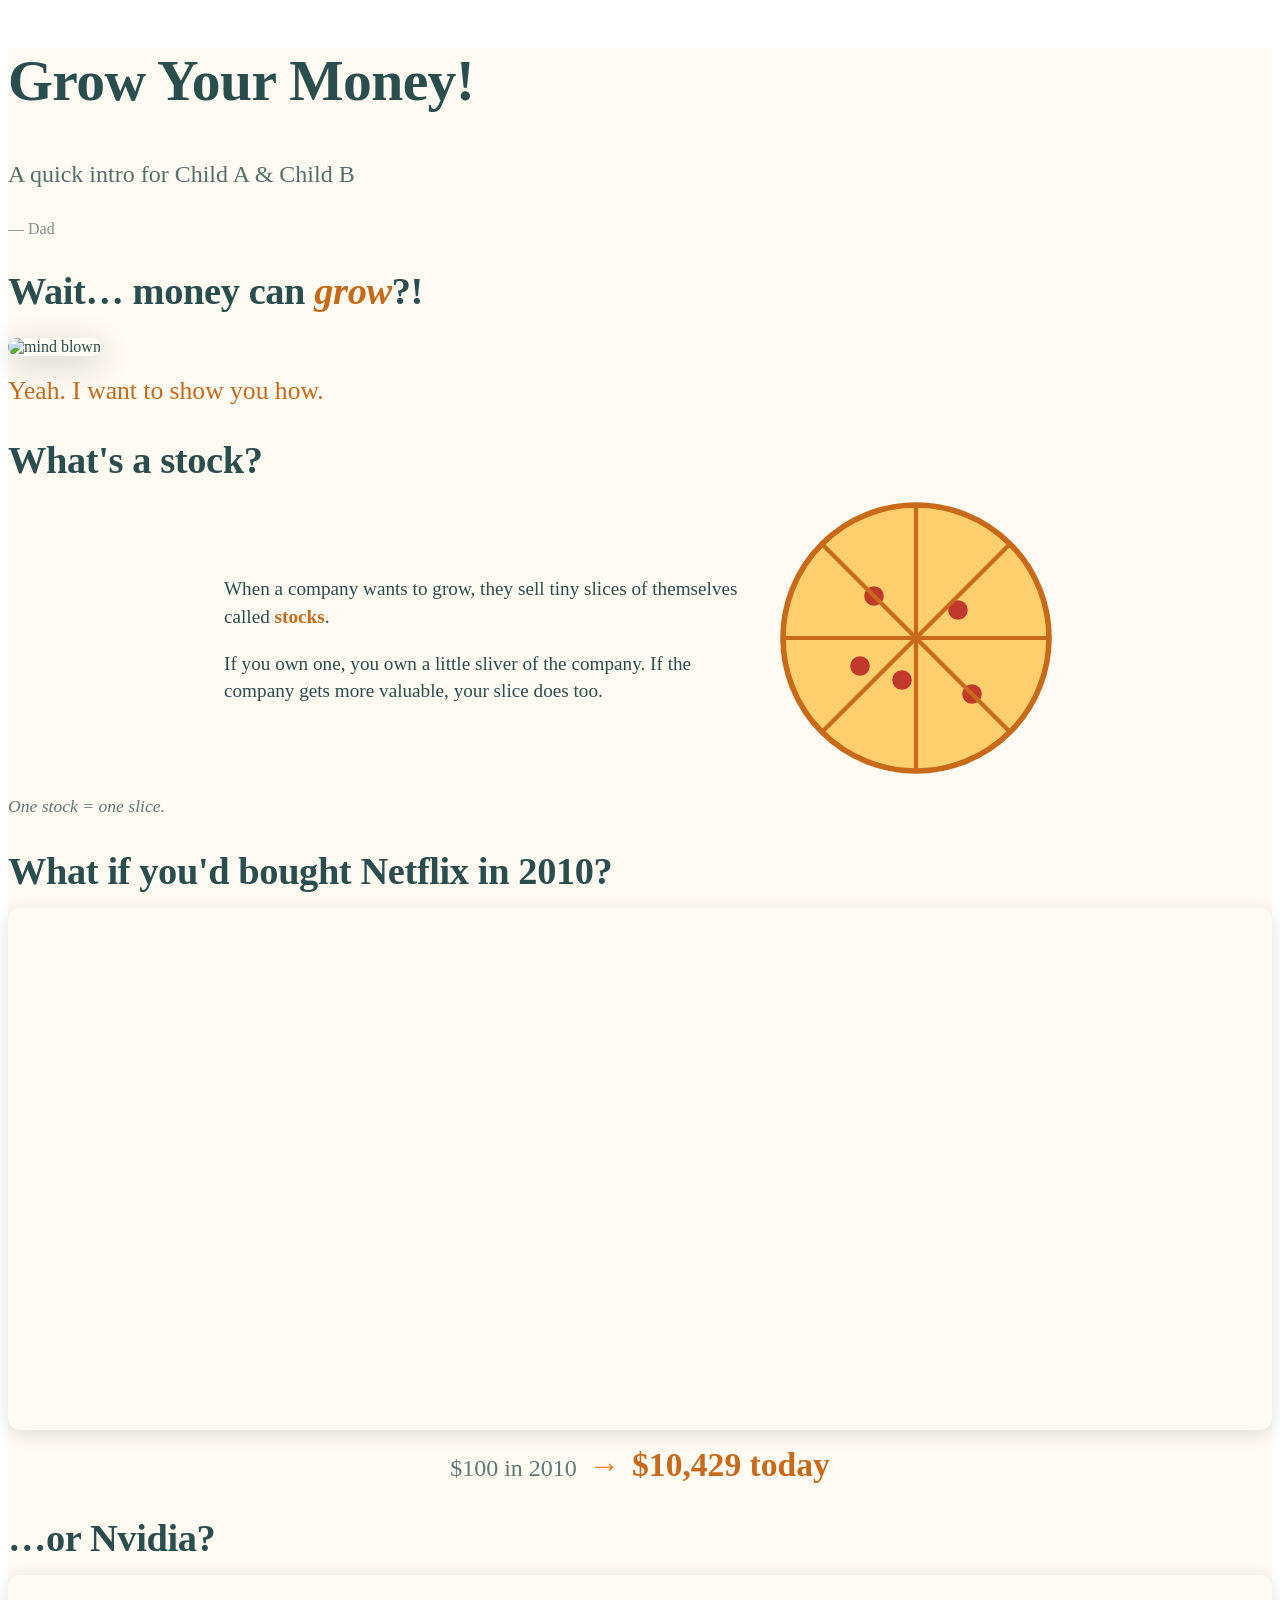
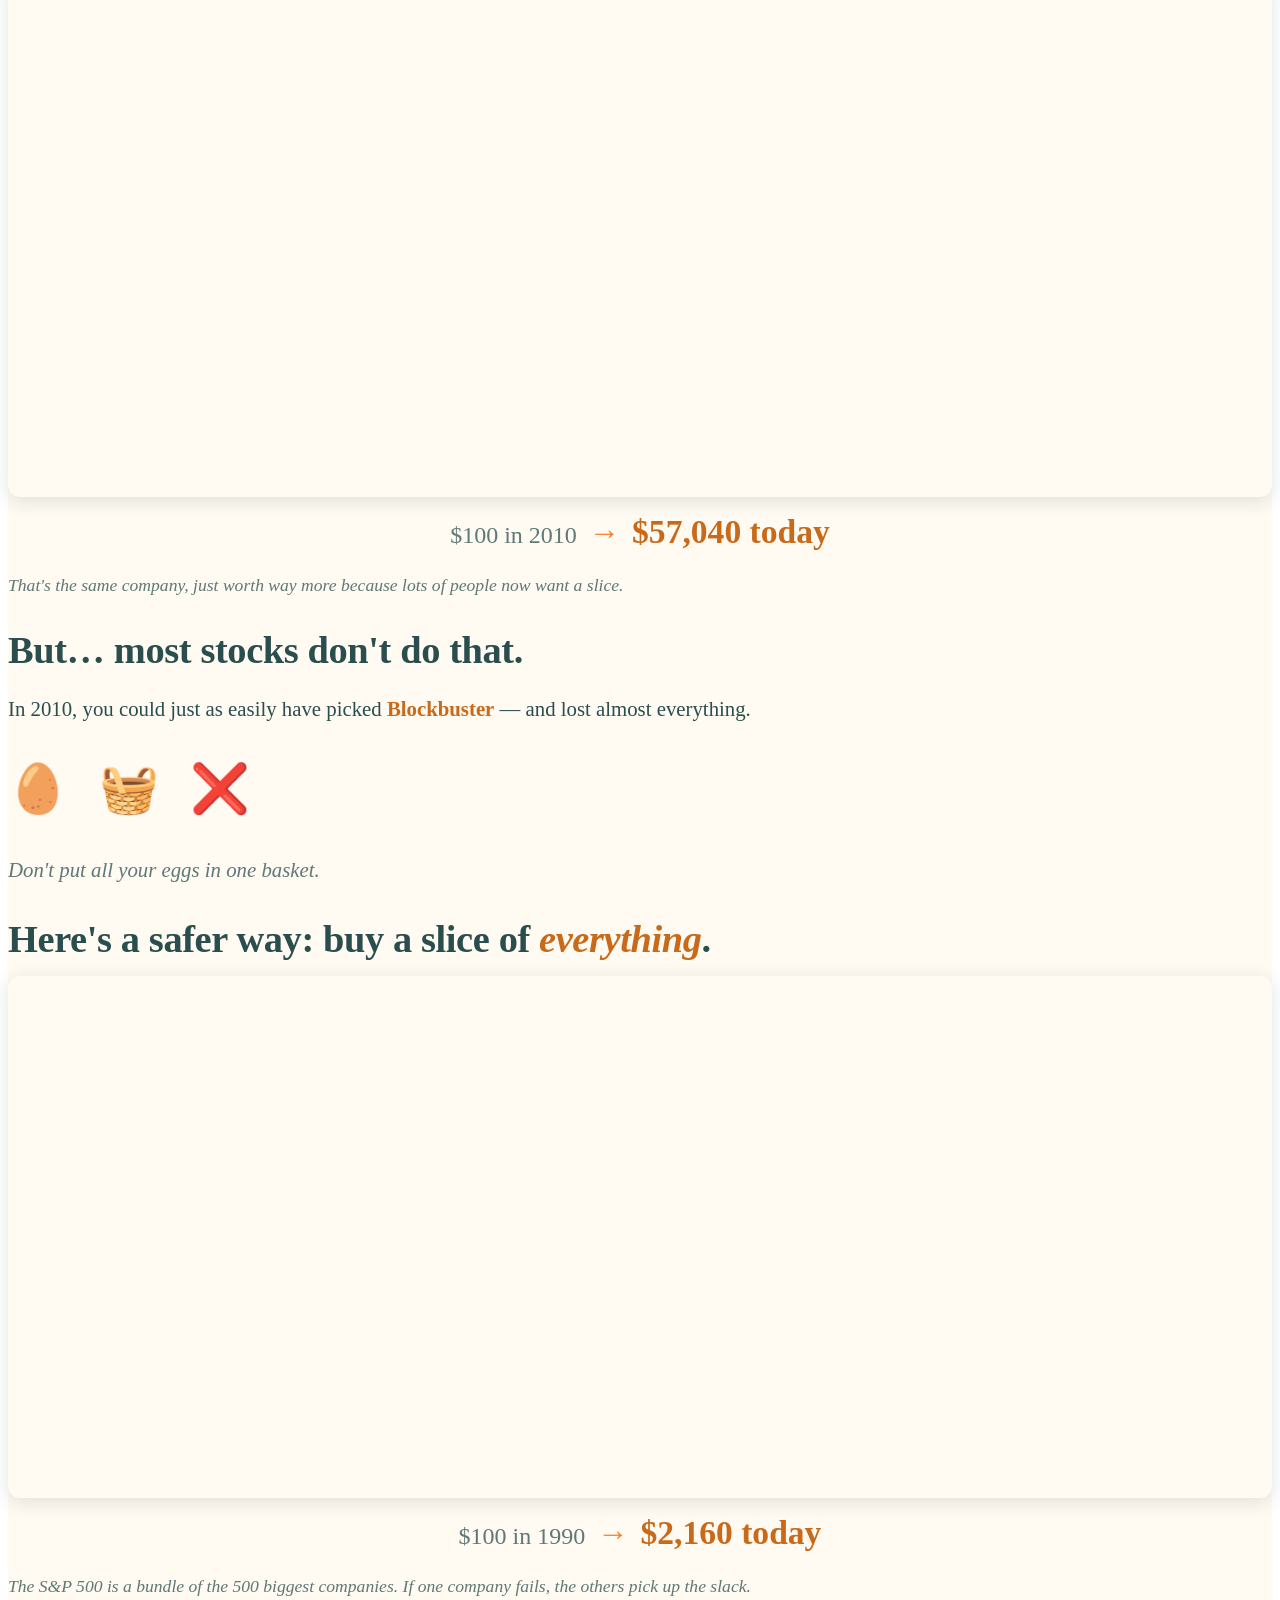
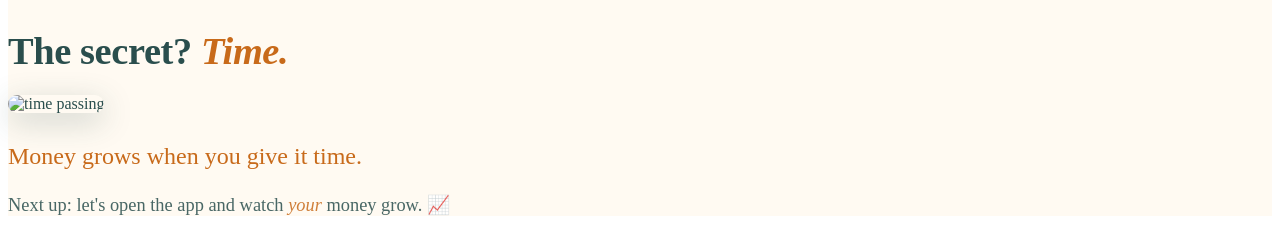
==== deck/index.html @ bfbe7776 "Add "Grow Your Money!" slide deck + stocks data subpackage (#5) Standalone HTML intro for the kids. " ====
<!DOCTYPE html>
<html lang="en">
<head>
  <meta charset="UTF-8">
  <meta name="viewport" content="width=device-width, initial-scale=1.0">
  <title>Grow Your Money!</title>

  <!-- reveal.js core -->
  <link rel="stylesheet" href="https://cdn.jsdelivr.net/npm/reveal.js@5.1.0/dist/reset.css">
  <link rel="stylesheet" href="https://cdn.jsdelivr.net/npm/reveal.js@5.1.0/dist/reveal.css">
  <link rel="stylesheet" href="https://cdn.jsdelivr.net/npm/reveal.js@5.1.0/dist/theme/white.css" id="theme">

  <!-- Local overrides -->
  <link rel="stylesheet" href="styles.css">
</head>
<body>
  <div class="reveal">
    <div class="slides">

      <!-- ============================================================ -->
      <!-- Slide 1: Title                                                -->
      <!-- ============================================================ -->
      <section class="title-slide">
        <h1>Grow Your Money!</h1>
        <p class="subtitle">A quick intro for Child A &amp; Child B</p>
        <p class="presenter">— Dad</p>
      </section>

      <!-- ============================================================ -->
      <!-- Slide 2: Hook                                                 -->
      <!-- ============================================================ -->
      <section class="hook-slide">
        <h2>Wait… money can <em>grow</em>?!</h2>
        <img class="gif"
             src="https://media.giphy.com/media/26ufdipQqU2lhNA4g/giphy.gif"
             alt="mind blown">
        <p class="callout">Yeah. I want to show you how.</p>
      </section>

      <!-- ============================================================ -->
      <!-- Slide 3: What are stocks?                                     -->
      <!-- ============================================================ -->
      <section class="concept-slide">
        <h2>What's a stock?</h2>
        <div class="concept-layout">
          <div class="concept-text">
            <p>
              When a company wants to grow, they sell tiny slices of
              themselves called <strong>stocks</strong>.
            </p>
            <p>
              If you own one, you own a little sliver of the company.
              If the company gets more valuable, your slice does too.
            </p>
          </div>
          <!-- Pizza pie: a visual metaphor for ownership slices. -->
          <svg class="pizza" viewBox="0 0 200 200" aria-label="a pizza cut into slices">
            <circle cx="100" cy="100" r="95" fill="#ffcf6e" stroke="#c86a1a" stroke-width="4"/>
            <!-- Toppings -->
            <circle cx="70"  cy="70"  r="7" fill="#c0392b"/>
            <circle cx="130" cy="80"  r="7" fill="#c0392b"/>
            <circle cx="90"  cy="130" r="7" fill="#c0392b"/>
            <circle cx="140" cy="140" r="7" fill="#c0392b"/>
            <circle cx="60"  cy="120" r="7" fill="#c0392b"/>
            <!-- Slice lines: 8 equal slices -->
            <g stroke="#c86a1a" stroke-width="3">
              <line x1="100" y1="5"   x2="100" y2="195"/>
              <line x1="5"   y1="100" x2="195" y2="100"/>
              <line x1="32"  y1="32"  x2="168" y2="168"/>
              <line x1="168" y1="32"  x2="32"  y2="168"/>
            </g>
          </svg>
        </div>
        <p class="aside">One stock = one slice.</p>
      </section>

      <!-- ============================================================ -->
      <!-- Slide 4: How stocks gain value (Netflix & Nvidia)             -->
      <!-- ============================================================ -->
      <section class="chart-slide">
        <h2>What if you'd bought Netflix in 2010?</h2>
        <iframe class="chart" src="charts/nflx_price.html" title="Netflix price history"></iframe>
        <p class="bignum">
          <span class="old">$100 in 2010</span>
          <span class="arrow">→</span>
          <span class="new">$10,429 today</span>
        </p>
      </section>

      <section class="chart-slide">
        <h2>…or Nvidia?</h2>
        <iframe class="chart" src="charts/nvda_price.html" title="Nvidia price history"></iframe>
        <p class="bignum">
          <span class="old">$100 in 2010</span>
          <span class="arrow">→</span>
          <span class="new">$57,040 today</span>
        </p>
        <p class="aside">That's the same company, just worth way more because lots of people now want a slice.</p>
      </section>

      <!-- ============================================================ -->
      <!-- Slide 5: Risk — not every company wins                        -->
      <!-- ============================================================ -->
      <section class="risk-slide">
        <h2>But… most stocks don't do that.</h2>
        <p>
          In 2010, you could just as easily have picked
          <strong>Blockbuster</strong> — and lost almost everything.
        </p>
        <p class="emoji-row">🥚 🧺 ❌</p>
        <p class="aside">Don't put all your eggs in one basket.</p>
      </section>

      <section class="chart-slide">
        <h2>Here's a safer way: buy a slice of <em>everything</em>.</h2>
        <iframe class="chart" src="charts/sp500_growth.html" title="S&amp;P 500 growth"></iframe>
        <p class="bignum">
          <span class="old">$100 in 1990</span>
          <span class="arrow">→</span>
          <span class="new">$2,160 today</span>
        </p>
        <p class="aside">
          The S&amp;P 500 is a bundle of the 500 biggest companies.
          If one company fails, the others pick up the slack.
        </p>
      </section>

      <!-- ============================================================ -->
      <!-- Slide 6: Wrap-up                                              -->
      <!-- ============================================================ -->
      <section class="wrap-slide">
        <h2>The secret? <em>Time.</em></h2>
        <img class="gif"
             src="https://media.giphy.com/media/l0HlHFRbmaZtBRhXG/giphy.gif"
             alt="time passing">
        <p class="callout">Money grows when you give it time.</p>
        <p class="next-up">Next up: let's open the app and watch <em>your</em> money grow. 📈</p>
      </section>

    </div>
  </div>

  <script src="https://cdn.jsdelivr.net/npm/reveal.js@5.1.0/dist/reveal.js"></script>
  <script>
    Reveal.initialize({
      hash: true,
      transition: "slide",
      controls: true,
      progress: true,
      center: true,
      slideNumber: "c/t"
    });
  </script>
</body>
</html>
---- deck/styles.css ----
/* Kid-friendly overrides for reveal.js white theme. */

:root {
  --bg: #fffaf2;
  --ink: #2a4e4d;
  --accent: #ff7f2a;
  --accent-deep: #c86a1a;
  --soft: #fde4cf;
}

.reveal {
  color: var(--ink);
  font-family: Georgia, "Times New Roman", serif;
  background: var(--bg);
}

.reveal .slides section {
  background: var(--bg);
}

.reveal h1, .reveal h2, .reveal h3 {
  color: var(--ink);
  text-transform: none;
  letter-spacing: -0.01em;
  font-weight: 700;
}

.reveal h1 { font-size: 3.6em; }
.reveal h2 { font-size: 2.4em; margin-bottom: 0.4em; }

.reveal em { color: var(--accent-deep); font-style: italic; }
.reveal strong { color: var(--accent-deep); }

/* --- Slide 1: title --- */
.title-slide .subtitle {
  font-size: 1.5em;
  margin-top: 0.5em;
  color: var(--ink);
  opacity: 0.8;
}
.title-slide .presenter {
  margin-top: 2em;
  font-size: 1em;
  opacity: 0.6;
}

/* --- Slide 2: hook --- */
.hook-slide .gif {
  max-height: 50vh;
  border-radius: 16px;
  box-shadow: 0 8px 30px rgba(42, 78, 77, 0.25);
  margin: 0.6em 0;
}
.hook-slide .callout {
  font-size: 1.6em;
  margin-top: 0.4em;
  color: var(--accent-deep);
}

/* --- Slide 3: concept (stocks) --- */
.concept-layout {
  display: flex;
  align-items: center;
  gap: 2em;
  justify-content: center;
  margin-top: 1em;
}
.concept-text {
  flex: 1;
  text-align: left;
  max-width: 520px;
}
.concept-text p {
  font-size: 1.2em;
  line-height: 1.45;
  margin-bottom: 0.8em;
}
.pizza {
  width: 280px;
  height: 280px;
  flex-shrink: 0;
}
.aside {
  margin-top: 1em;
  font-size: 1.1em;
  opacity: 0.75;
  font-style: italic;
}

/* --- Chart slides --- */
.chart-slide .chart {
  width: 100%;
  height: 58vh;
  border: none;
  border-radius: 12px;
  background: var(--bg);
  box-shadow: 0 4px 18px rgba(42, 78, 77, 0.15);
}
.bignum {
  margin-top: 0.5em;
  font-size: 1.5em;
  display: flex;
  justify-content: center;
  align-items: baseline;
  gap: 0.5em;
  flex-wrap: wrap;
}
.bignum .old { color: var(--ink); opacity: 0.75; }
.bignum .arrow { font-size: 1.3em; color: var(--accent); }
.bignum .new {
  color: var(--accent-deep);
  font-weight: 700;
  font-size: 1.4em;
}

/* --- Risk slide --- */
.risk-slide p { font-size: 1.3em; line-height: 1.5; }
.risk-slide .emoji-row {
  font-size: 3em;
  letter-spacing: 0.2em;
  margin: 0.6em 0;
}

/* --- Wrap slide --- */
.wrap-slide .gif {
  max-height: 40vh;
  border-radius: 16px;
  box-shadow: 0 8px 30px rgba(42, 78, 77, 0.25);
  margin: 0.4em 0;
}
.wrap-slide .callout {
  font-size: 1.5em;
  color: var(--accent-deep);
}
.wrap-slide .next-up {
  margin-top: 1.2em;
  font-size: 1.15em;
  opacity: 0.85;
}

/* Progress bar and controls in the warm palette */
.reveal .progress { color: var(--accent); }
.reveal .controls { color: var(--accent-deep); }
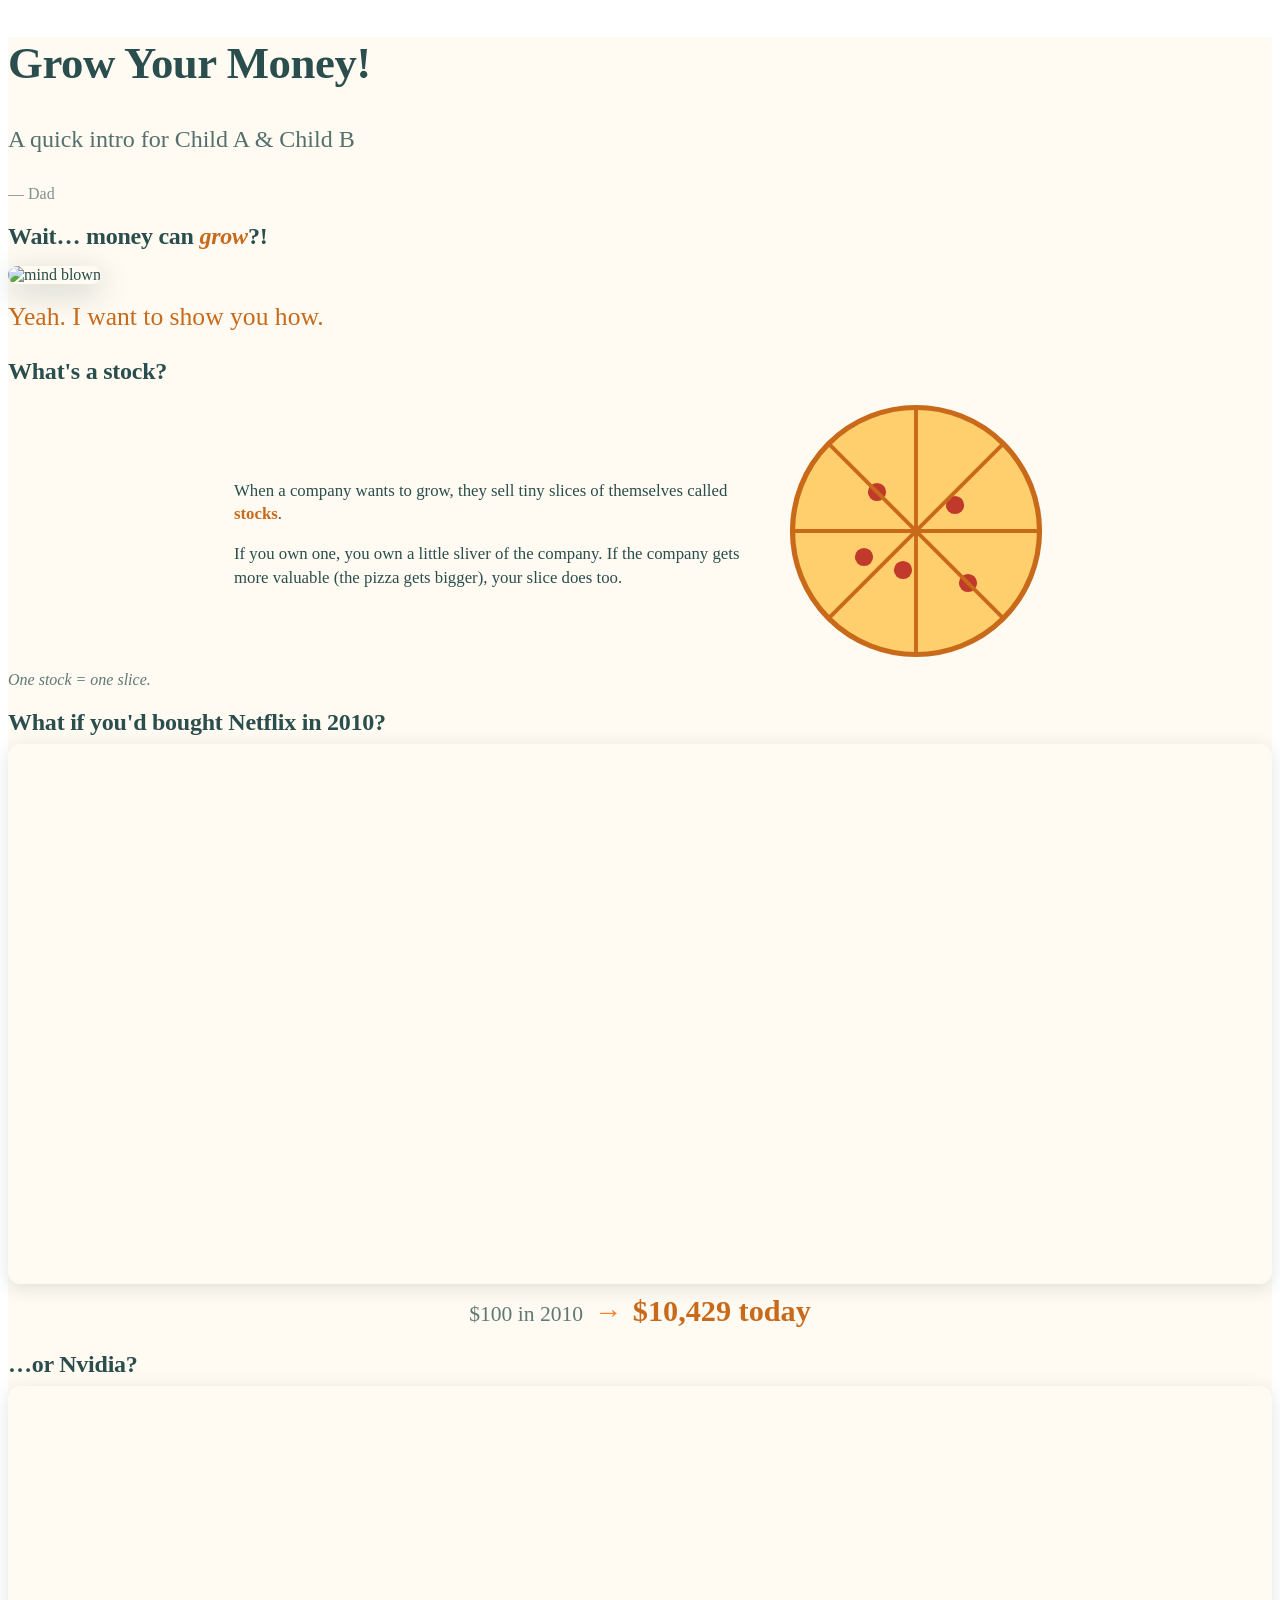
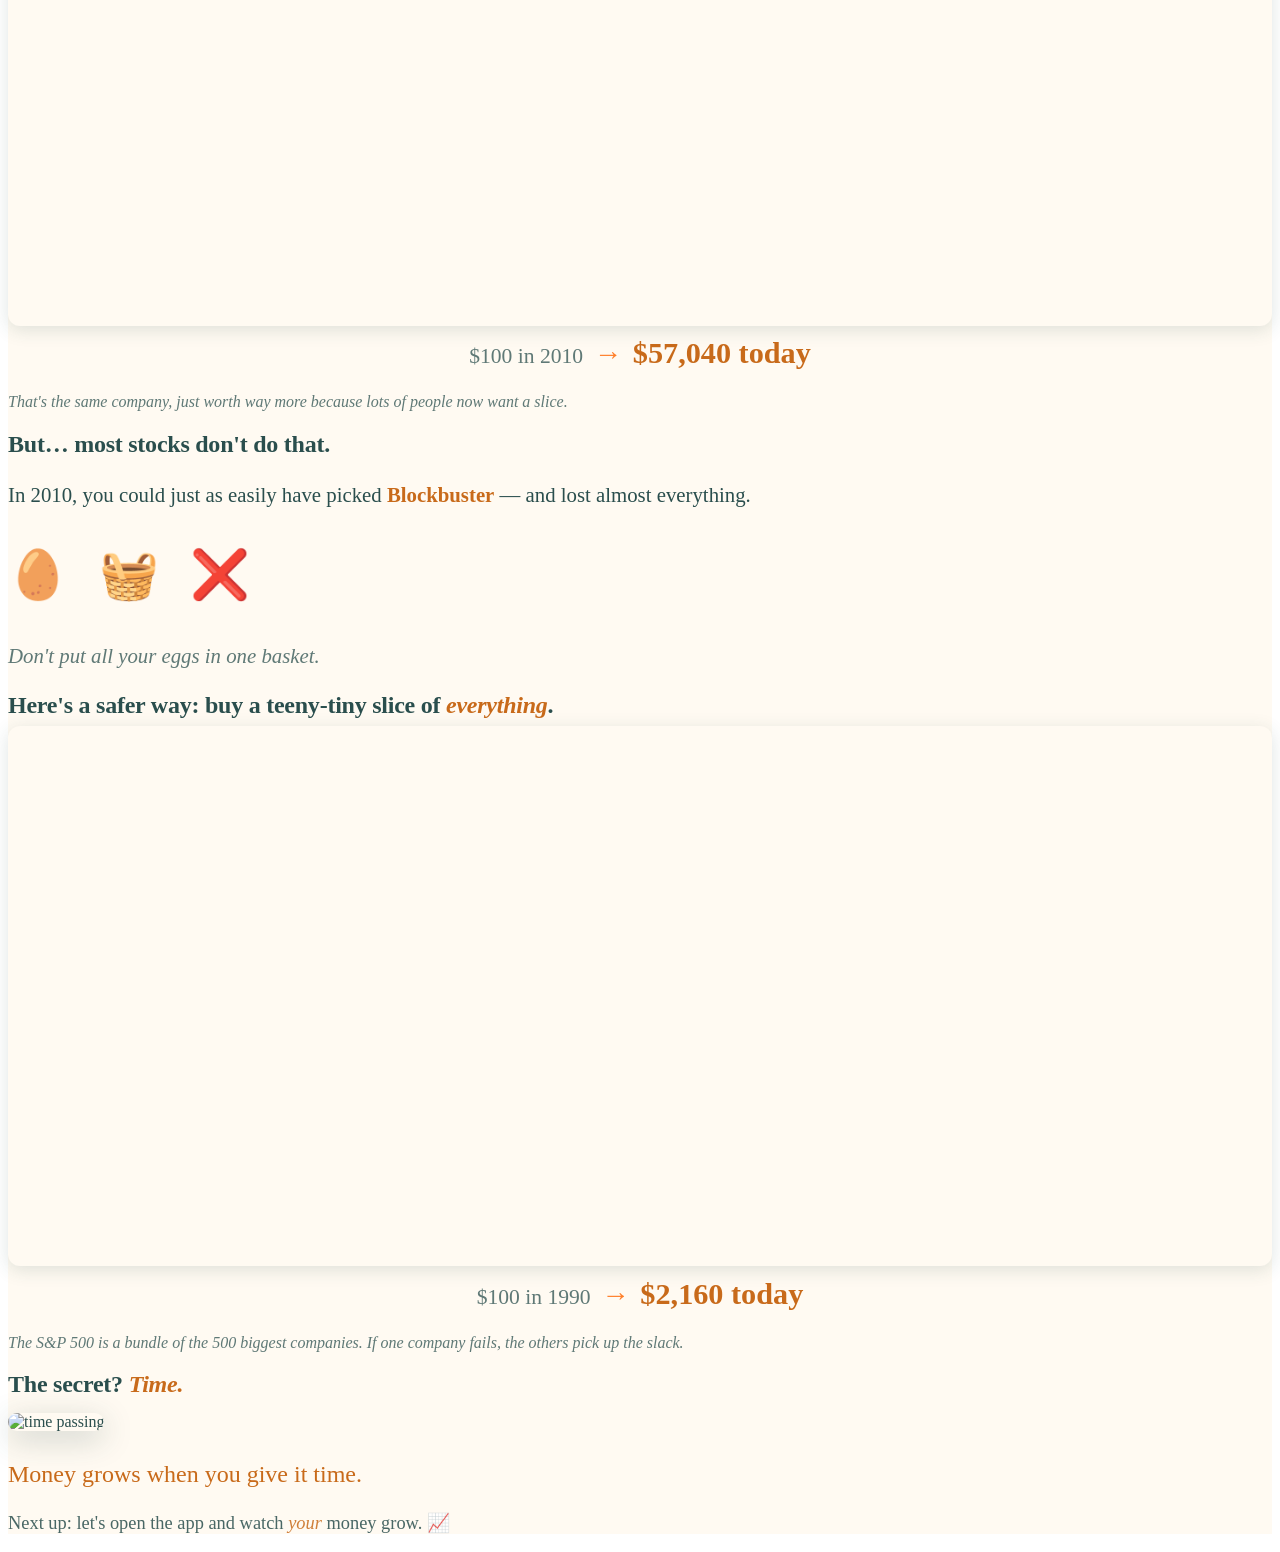
==== commit 910c8d14: "Fix slide deck sizing on large displays; add screenshot harness (#6) On an ultrawide monitor (3560x1" ====
--- a/deck/index.html
+++ b/deck/index.html
@@ -50,7 +50,7 @@
             </p>
             <p>
               If you own one, you own a little sliver of the company.
-              If the company gets more valuable, your slice does too.
+              If the company gets more valuable (the pizza gets bigger), your slice does too.
             </p>
           </div>
           <!-- Pizza pie: a visual metaphor for ownership slices. -->
@@ -112,7 +112,7 @@
       </section>
 
       <section class="chart-slide">
-        <h2>Here's a safer way: buy a slice of <em>everything</em>.</h2>
+        <h2>Here's a safer way: buy a teeny-tiny slice of <em>everything</em>.</h2>
         <iframe class="chart" src="charts/sp500_growth.html" title="S&amp;P 500 growth"></iframe>
         <p class="bignum">
           <span class="old">$100 in 1990</span>
@@ -148,7 +148,15 @@
       controls: true,
       progress: true,
       center: true,
-      slideNumber: "c/t"
+      slideNumber: "c/t",
+      // Native canvas sized for a typical widescreen — on a larger monitor
+      // reveal will upscale, but we cap maxScale to avoid the giant-text
+      // blowup on ultrawide displays.
+      width: 1600,
+      height: 1000,
+      margin: 0.04,
+      minScale: 0.3,
+      maxScale: 1.6
     });
   </script>
 </body>
--- a/deck/styles.css
+++ b/deck/styles.css
@@ -25,8 +25,8 @@
   font-weight: 700;
 }
 
-.reveal h1 { font-size: 3.6em; }
-.reveal h2 { font-size: 2.4em; margin-bottom: 0.4em; }
+.reveal h1 { font-size: 2.8em; }
+.reveal h2 { font-size: 1.5em; margin-bottom: 0.3em; line-height: 1.15; }
 
 .reveal em { color: var(--accent-deep); font-style: italic; }
 .reveal strong { color: var(--accent-deep); }
@@ -46,10 +46,11 @@
 
 /* --- Slide 2: hook --- */
 .hook-slide .gif {
-  max-height: 50vh;
+  height: 480px;
+  width: auto;
   border-radius: 16px;
   box-shadow: 0 8px 30px rgba(42, 78, 77, 0.25);
-  margin: 0.6em 0;
+  margin: 0.5em 0;
 }
 .hook-slide .callout {
   font-size: 1.6em;
@@ -71,34 +72,37 @@
   max-width: 520px;
 }
 .concept-text p {
-  font-size: 1.2em;
-  line-height: 1.45;
-  margin-bottom: 0.8em;
+  font-size: 1.05em;
+  line-height: 1.4;
+  margin-bottom: 0.7em;
 }
 .pizza {
-  width: 280px;
-  height: 280px;
+  width: 260px;
+  height: 260px;
   flex-shrink: 0;
 }
 .aside {
-  margin-top: 1em;
-  font-size: 1.1em;
+  margin-top: 0.6em;
+  font-size: 1em;
   opacity: 0.75;
   font-style: italic;
 }
 
-/* --- Chart slides --- */
+/* --- Chart slides ---
+   Height in px (not vh) so the iframe scales WITH reveal's transform,
+   not independently of it. Reveal's native canvas is 1600x1000 (after
+   margins ~960 tall), so 540px leaves room for h2 + bignum + aside. */
 .chart-slide .chart {
   width: 100%;
-  height: 58vh;
+  height: 540px;
   border: none;
   border-radius: 12px;
   background: var(--bg);
   box-shadow: 0 4px 18px rgba(42, 78, 77, 0.15);
 }
 .bignum {
-  margin-top: 0.5em;
-  font-size: 1.5em;
+  margin-top: 0.3em;
+  font-size: 1.35em;
   display: flex;
   justify-content: center;
   align-items: baseline;
@@ -123,7 +127,8 @@
 
 /* --- Wrap slide --- */
 .wrap-slide .gif {
-  max-height: 40vh;
+  height: 380px;
+  width: auto;
   border-radius: 16px;
   box-shadow: 0 8px 30px rgba(42, 78, 77, 0.25);
   margin: 0.4em 0;
